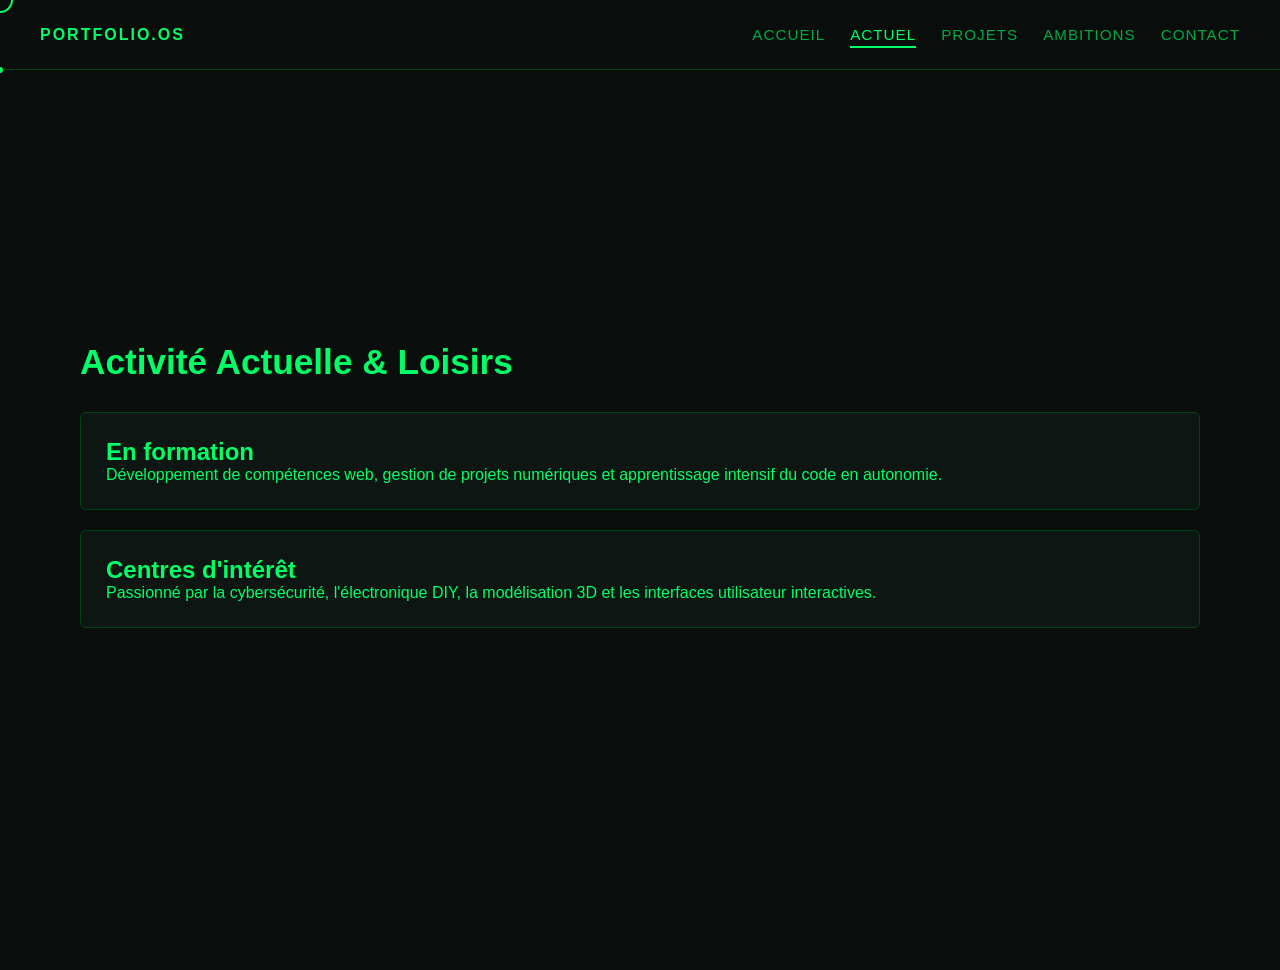
==== actuel.html @ 5e2652fa "Premier commit portfolio" ====
<!DOCTYPE html>
<html lang="fr">
<head>
    <meta charset="UTF-8">
    <meta name="viewport" content="width=device-width, initial-scale=1.0">
    <title>Actuel & Loisirs - Portfolio</title>
    <link rel="stylesheet" href="css/global.css">
</head>
<body class="theme-matrice">
    <div class="custom-cursor"></div>
    <div class="custom-cursor-dot"></div>

    <nav class="universal-nav">
        <div class="nav-brand">PORTFOLIO.OS</div>
        <div class="nav-menu">
            <a href="index.html" class="nav-item" data-lang="menu-home">Accueil</a>
            <a href="actuel.html" class="nav-item active" data-lang="menu-actuel">Actuel</a>
            <a href="projets.html" class="nav-item" data-lang="menu-projets">Projets</a>
            <a href="futur.html" class="nav-item" data-lang="menu-futur">Ambitions</a>
            <a href="contact.html" class="nav-item" data-lang="menu-contact">Contact</a>
        </div>
    </nav>

    <main class="main-layout">
        <section class="content-section">
            <h1 data-lang="actuel-title">Activité Actuelle & Loisirs</h1>
            <div class="content-grid">
                <div class="info-card">
                    <h2 data-lang="actuel-sub1">En formation</h2>
                    <p data-lang="actuel-text1">Développement de compétences web, gestion de projets numériques et apprentissage intensif du code en autonomie.</p>
                </div>
                <div class="info-card">
                    <h2 data-lang="actuel-sub2">Centres d'intérêt</h2>
                    <p data-lang="actuel-text2">Passionné par la cybersécurité, l'électronique DIY, la modélisation 3D et les interfaces utilisateur interactives.</p>
                </div>
            </div>
        </section>
    </main>

    <script src="js/theme-engine.js"></script>
    <script src="js/lang-engine.js"></script>
    <script src="js/cursor-engine.js"></script>
</body>
</html>
---- css/global.css ----
* {
    margin: 0;
    padding: 0;
    box-sizing: border-box;
    font-family: 'Segoe UI', Tahoma, Geneva, Verdana, sans-serif;
    cursor: none !important; /* Cache la vraie souris de Windows */
}

body {
    background-color: var(--bg-primary);
    color: var(--text-primary);
    transition: background-color 0.4s ease, color 0.4s ease;
    min-height: 100vh;
    overflow-x: hidden;
}

/* --- CURSEUR INTERACTIF FLUIDE --- */
.custom-cursor {
    width: 26px;
    height: 26px;
    border: 2px solid var(--accent-color);
    border-radius: 50%;
    position: fixed;
    transform: translate(-50%, -50%);
    pointer-events: none;
    z-index: 9999;
    transition: width 0.2s ease, height 0.2s ease, background-color 0.2s ease, border-color 0.2s ease;
}

.custom-cursor-dot {
    width: 6px;
    height: 6px;
    background-color: var(--accent-color);
    border-radius: 50%;
    position: fixed;
    transform: translate(-50%, -50%);
    pointer-events: none;
    z-index: 10000;
    transition: background-color 0.2s ease;
}

/* Effet au survol des éléments cliquables */
.custom-cursor.hovered {
    width: 45px;
    height: 45px;
    background-color: var(--accent-hover-bg);
    border-color: var(--accent-hover-border);
}

/* --- BARRE DE NAVIGATION UNIVERSELLE --- */
.universal-nav {
    position: fixed;
    top: 0;
    left: 0;
    width: 100%;
    height: 70px;
    background-color: var(--bg-nav);
    border-bottom: 1px solid var(--border-color);
    display: flex;
    justify-content: space-between;
    align-items: center;
    padding: 0 40px;
    z-index: 9000;
    backdrop-filter: blur(10px);
}

.nav-brand {
    font-weight: 800;
    letter-spacing: 2px;
    color: var(--accent-color);
}

.nav-menu {
    display: flex;
    gap: 25px;
}

.nav-item {
    text-decoration: none;
    color: var(--text-secondary);
    font-size: 0.95rem;
    font-weight: 500;
    text-transform: uppercase;
    letter-spacing: 1px;
    transition: color 0.2s ease;
    padding: 5px 0;
    position: relative;
}

.nav-item:hover, .nav-item.active {
    color: var(--text-primary);
}

.nav-item::after {
    content: '';
    position: absolute;
    bottom: 0;
    left: 0;
    width: 0;
    height: 2px;
    background-color: var(--accent-color);
    transition: width 0.2s ease;
}

.nav-item:hover::after, .nav-item.active::after {
    width: 100%;
}

/* --- MISE EN PAGE DE BASE --- */
.main-layout {
    margin-top: 70px;
    padding: 40px;
    max-width: 1200px;
    margin-left: auto;
    margin-right: auto;
    min-height: calc(100vh - 70px);
    display: flex;
    flex-direction: column;
    justify-content: center;
}

.intro-section {
    margin-bottom: 50px;
}

.profile-card {
    padding: 30px;
    background-color: var(--bg-card);
    border: 1px solid var(--border-color);
    border-radius: 8px;
}

.profile-card h1 {
    font-size: 2.5rem;
    margin-bottom: 15px;
}

.profile-bio {
    font-size: 1.1rem;
    line-height: 1.6;
    color: var(--text-secondary);
}

/* --- PANNEAU DE CONFIGURATION (INDEX) --- */
.control-panel {
    display: grid;
    grid-template-columns: repeat(auto-fit, minmax(300px, 100fr));
    gap: 30px;
}

.panel-box {
    background-color: var(--bg-card);
    border: 1px solid var(--border-color);
    border-radius: 8px;
    padding: 25px;
}

.panel-box h2 {
    font-size: 1.2rem;
    margin-bottom: 20px;
    text-transform: uppercase;
    letter-spacing: 1px;
    border-left: 3px solid var(--accent-color);
    padding-left: 10px;
}

.selectors-grid {
    display: grid;
    grid-template-columns: repeat(2, 1fr);
    gap: 12px;
}

.selector-btn {
    padding: 12px;
    background-color: var(--bg-btn);
    border: 1px solid var(--border-color);
    color: var(--text-secondary);
    font-weight: 600;
    font-size: 0.85rem;
    letter-spacing: 1px;
    border-radius: 4px;
    transition: all 0.2s ease;
}

.selector-btn:hover {
    color: var(--text-primary);
    border-color: var(--accent-color);
    box-shadow: 0 0 10px var(--shadow-color);
}

.selector-btn.active {
    background-color: var(--accent-color);
    color: var(--text-on-accent) !important;
    border-color: var(--accent-color);
}

.mode-toggle-zone {
    margin-top: 25px;
    border-top: 1px dashed var(--border-color);
    padding-top: 20px;
}

.mode-btn {
    width: 100%;
    padding: 12px;
    background: transparent;
    border: 1px solid var(--accent-color);
    color: var(--accent-color);
    font-weight: 600;
    border-radius: 4px;
    transition: all 0.2s ease;
}

.mode-btn:hover {
    background-color: var(--accent-color);
    color: var(--text-on-accent);
}

/* --- STRUCTURE DES PAGES INTERNES --- */
.content-section h1 {
    font-size: 2.2rem;
    margin-bottom: 30px;
}

.content-grid, .projects-container {
    display: flex;
    flex-direction: column;
    gap: 20px;
}

.info-card, .project-block, .timeline-step, .form-container {
    background-color: var(--bg-card);
    border: 1px solid var(--border-color);
    padding: 25px;
    border-radius: 6px;
}

.badge {
    display: inline-block;
    padding: 4px 8px;
    font-size: 0.75rem;
    font-weight: 700;
    text-transform: uppercase;
    border-radius: 4px;
    background-color: var(--accent-color);
    color: var(--text-on-accent);
    margin-bottom: 10px;
}

/* FORMULAIRE */
.form-group {
    margin-bottom: 20px;
    display: flex;
    flex-direction: column;
    gap: 8px;
}

.form-group label {
    font-size: 0.9rem;
    font-weight: 600;
    color: var(--text-secondary);
}

.form-group input, .form-group textarea {
    padding: 12px;
    background-color: var(--bg-btn);
    border: 1px solid var(--border-color);
    color: var(--text-primary);
    border-radius: 4px;
}

.form-group input:focus, .form-group textarea:focus {
    outline: none;
    border-color: var(--accent-color);
}

.submit-btn {
    width: 100%;
}
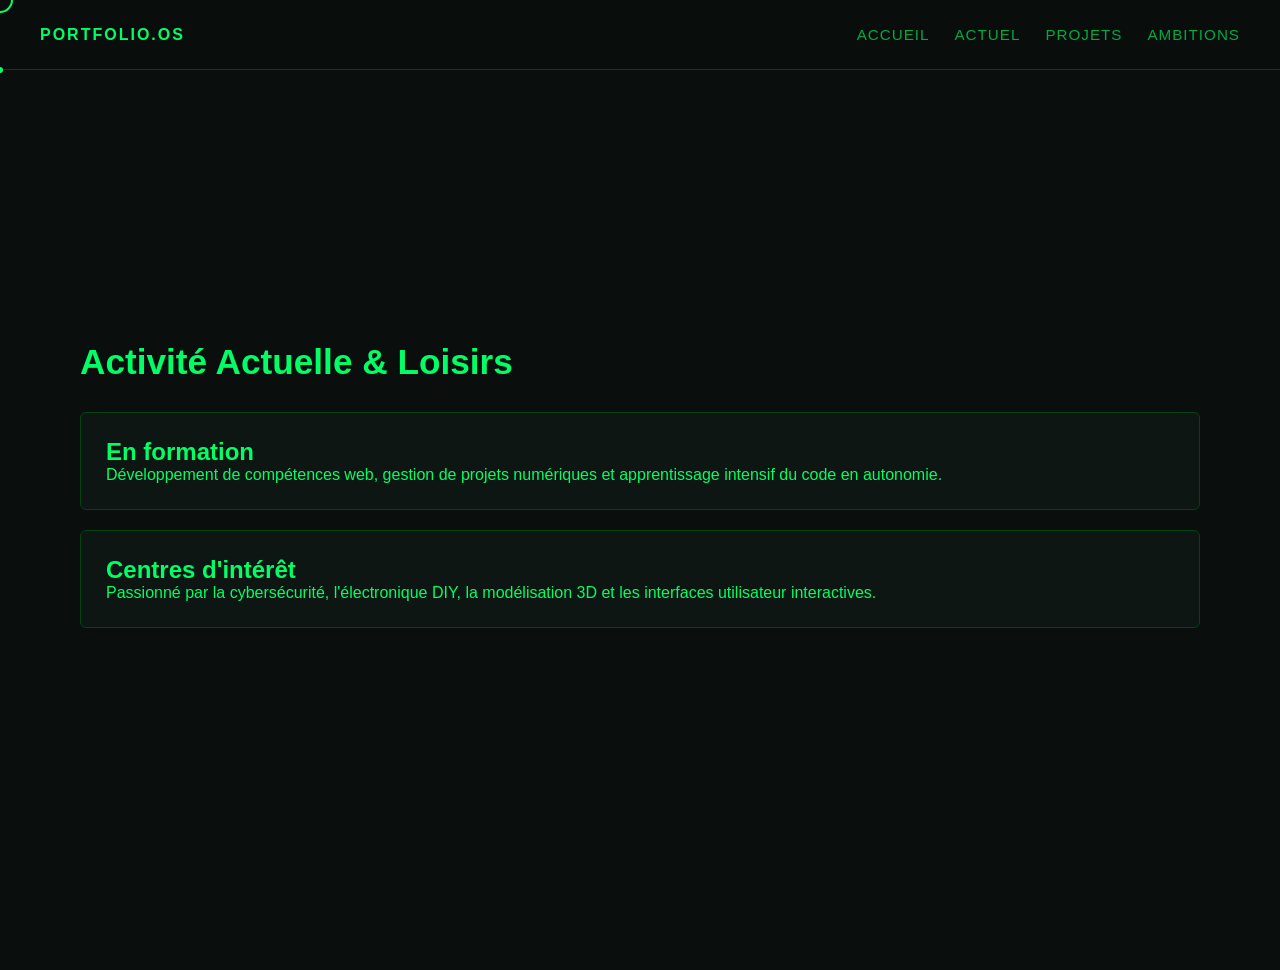
==== commit 944df60a: "Update actuel.html" ====
--- a/actuel.html
+++ b/actuel.html
@@ -10,14 +10,13 @@
     <div class="custom-cursor"></div>
     <div class="custom-cursor-dot"></div>
 
-    <nav class="universal-nav">
+<nav class="universal-nav">
         <div class="nav-brand">PORTFOLIO.OS</div>
         <div class="nav-menu">
             <a href="index.html" class="nav-item" data-lang="menu-home">Accueil</a>
-            <a href="actuel.html" class="nav-item active" data-lang="menu-actuel">Actuel</a>
+            <a href="actuel.html" class="nav-item" data-lang="menu-actuel">Actuel</a>
             <a href="projets.html" class="nav-item" data-lang="menu-projets">Projets</a>
             <a href="futur.html" class="nav-item" data-lang="menu-futur">Ambitions</a>
-            <a href="contact.html" class="nav-item" data-lang="menu-contact">Contact</a>
         </div>
     </nav>
 
@@ -41,4 +40,4 @@
     <script src="js/lang-engine.js"></script>
     <script src="js/cursor-engine.js"></script>
 </body>
-</html>+</html>
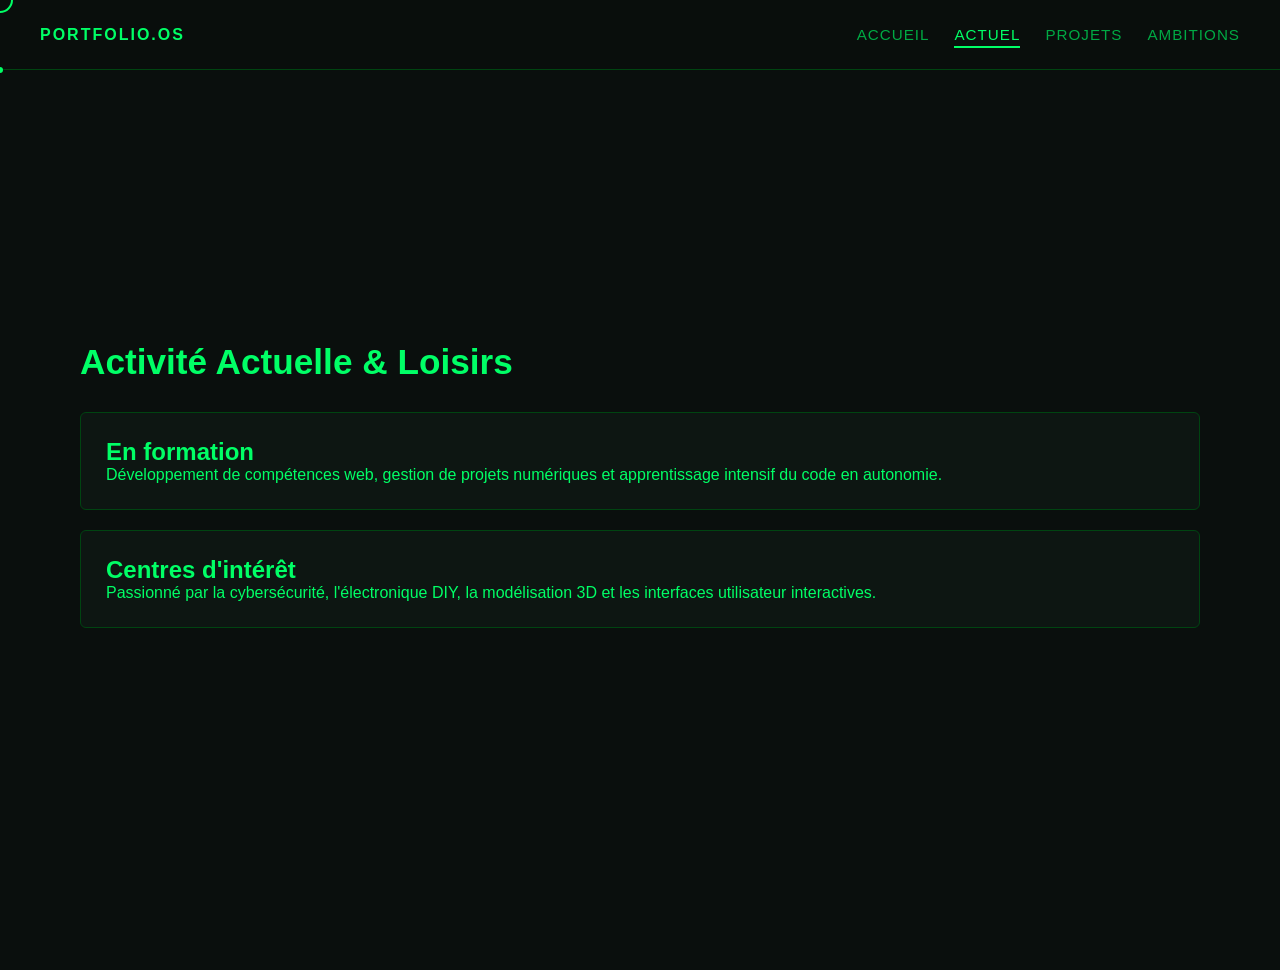
==== commit 70679f8a: "Update navigation item for 'Actuel' to active state" ====
--- a/actuel.html
+++ b/actuel.html
@@ -10,11 +10,11 @@
     <div class="custom-cursor"></div>
     <div class="custom-cursor-dot"></div>
 
-<nav class="universal-nav">
+    <nav class="universal-nav">
         <div class="nav-brand">PORTFOLIO.OS</div>
         <div class="nav-menu">
             <a href="index.html" class="nav-item" data-lang="menu-home">Accueil</a>
-            <a href="actuel.html" class="nav-item" data-lang="menu-actuel">Actuel</a>
+            <a href="actuel.html" class="nav-item active" data-lang="menu-actuel">Actuel</a>
             <a href="projets.html" class="nav-item" data-lang="menu-projets">Projets</a>
             <a href="futur.html" class="nav-item" data-lang="menu-futur">Ambitions</a>
         </div>
